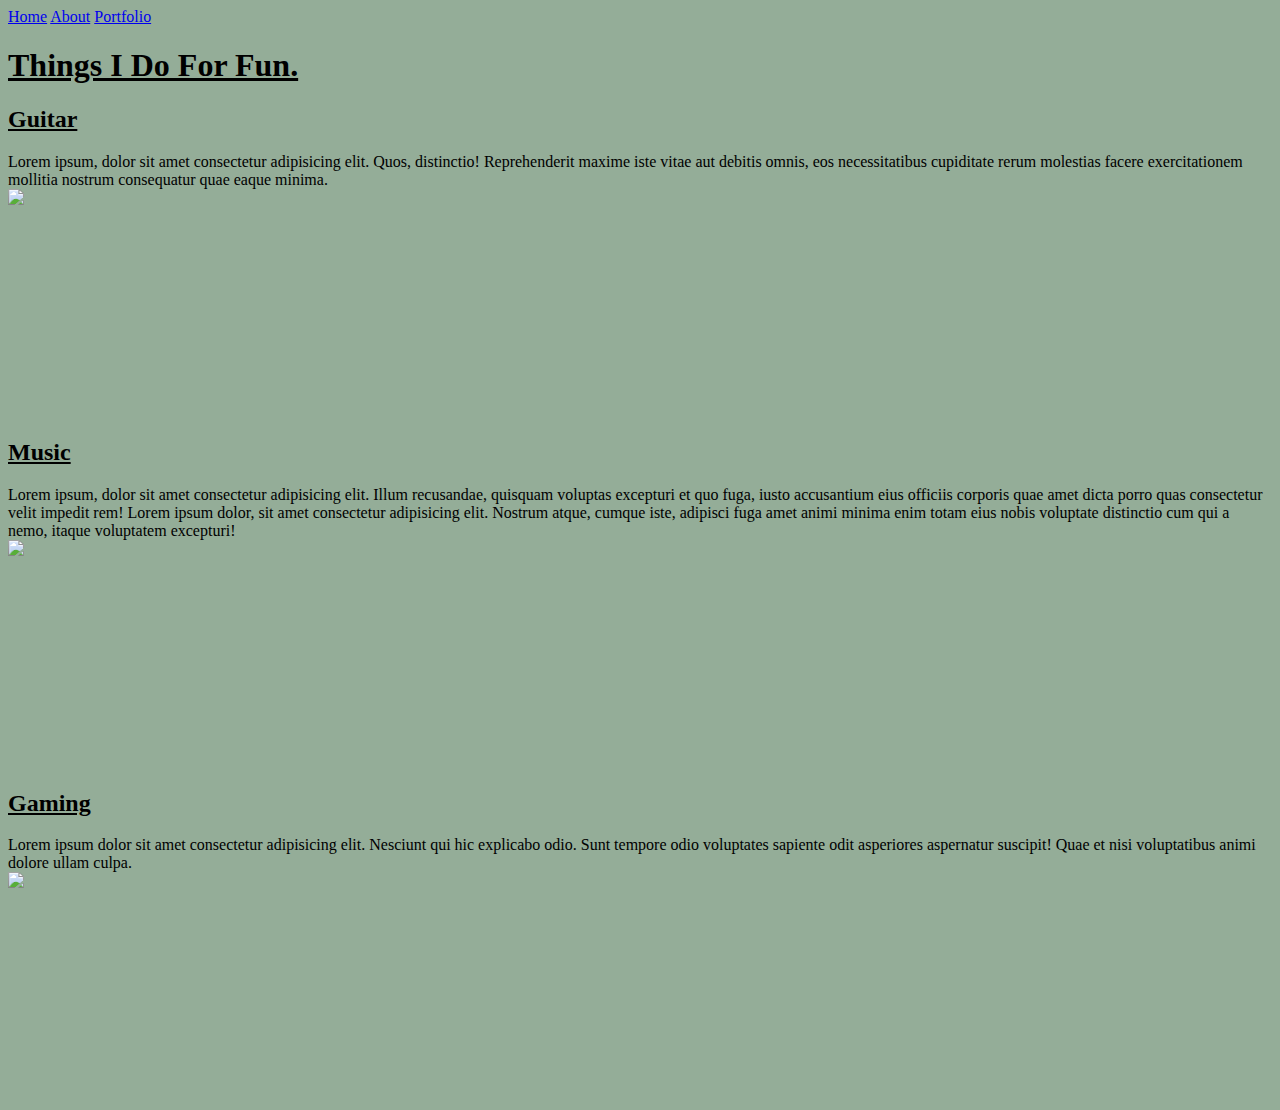
==== about.html @ 8d926427 "fixed issue added new pages" ====
<!DOCTYPE html>
<html lang="en">
<head>

    <meta charset="UTF-8">
    <meta name="viewport" content="width=device-width, initial-scale=1.0">
    <title>About Me</title>
    <style>
        img {
            max-width: 100%;
            max-height: 100%;
        }
        .picture2 {
            width: 220px;
            height: 230px;
        }

        .picture3 {
            width: 220px;
            height: 230px;
        }

        .picture4 {
            width: 320px;
            height: 230px;
        }
    </style>

    <link rel="stylesheet" href="javascript.js" type="text/javascript">
    <link rel="stylesheet" href="style.css">

<header> 
   
    <a class="active" href="#">Home</a>
    <a href="about.html">About</a>
    <a href="portfolio.html">Portfolio</a>

</header>
    <h1>Things I Do For Fun.</h1>

    <h2>Guitar</h2>
Lorem ipsum, dolor sit amet consectetur adipisicing elit. Quos, distinctio! Reprehenderit maxime iste vitae aut debitis omnis, eos necessitatibus cupiditate rerum molestias facere exercitationem mollitia nostrum consequatur quae eaque minima.

<div class="picture2">
<img src="https://rvb-img.reverb.com/image/upload/s--ULu0q9N6--/a_exif,c_limit,e_unsharp_mask:80,f_auto,fl_progressive,g_south,h_620,q_90,w_620/v1436907168/przhy7mi1ikbprdytmjc.jpg">
</div>

<h2>Music</h2>
Lorem ipsum, dolor sit amet consectetur adipisicing elit. Illum recusandae, quisquam voluptas excepturi et quo fuga, iusto accusantium eius officiis corporis quae amet dicta porro quas consectetur velit impedit rem!
Lorem ipsum dolor, sit amet consectetur adipisicing elit. Nostrum atque, cumque iste, adipisci fuga amet animi minima enim totam eius nobis voluptate distinctio cum qui a nemo, itaque voluptatem excepturi!

<div class="picture3">
<img src="https://encrypted-tbn0.gstatic.com/images?q=tbn:ANd9GcSw141eZVZBsgUl-BWcdb4D5CdG6HKpTrVjlQ&usqp=CAU">
</div>

<h2>Gaming</h2>
Lorem ipsum dolor sit amet consectetur adipisicing elit. Nesciunt qui hic explicabo odio. Sunt tempore odio voluptates sapiente odit asperiores aspernatur suscipit! Quae et nisi voluptatibus animi dolore ullam culpa.

<div class="picture4">
    <img src=https://cdn.autonomous.ai/static/upload/images/common/upload/20220822/The-Ultimate-Guide-to-a-Pro-Gaming-Setup-for-2022_4d0adc0aea8.webp>
</div>



</head>
<body>
    
</body>
</html>
---- style.css ----
body {
    background-color: rgb(148, 173, 152);
}
h1 {
    text-decoration: underline;
}
h2 {
    text-decoration: underline;
}
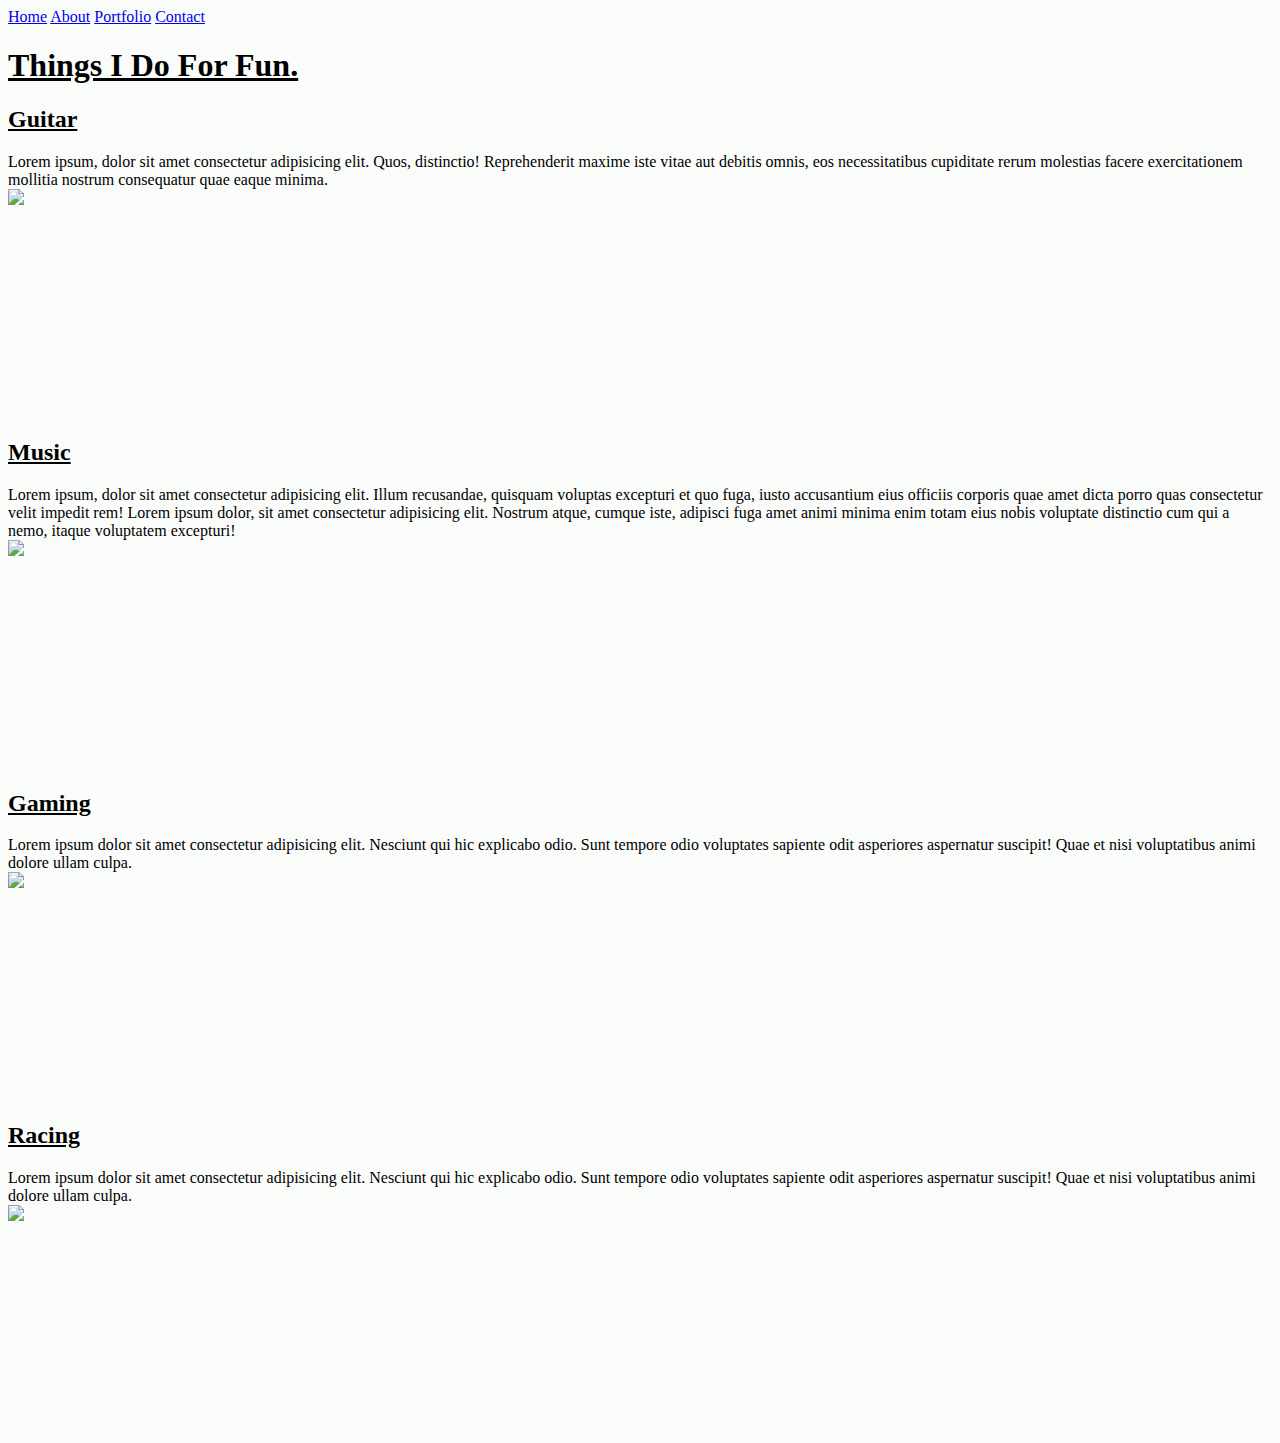
==== commit b97642ac: "fixed 'home' isssue" ====
--- a/about.html
+++ b/about.html
@@ -24,6 +24,10 @@
             width: 320px;
             height: 230px;
         }
+        .picture5 {
+            width:320px;
+            height: 230px;
+        }
     </style>
 
     <link rel="stylesheet" href="javascript.js" type="text/javascript">
@@ -31,9 +35,11 @@
 
 <header> 
    
-    <a class="active" href="#">Home</a>
+    <a class="active" href="home.html">Home</a>
     <a href="about.html">About</a>
     <a href="portfolio.html">Portfolio</a>
+    <a href="contact.html">Contact</a>
+   
 
 </header>
     <h1>Things I Do For Fun.</h1>
@@ -60,7 +66,12 @@
     <img src=https://cdn.autonomous.ai/static/upload/images/common/upload/20220822/The-Ultimate-Guide-to-a-Pro-Gaming-Setup-for-2022_4d0adc0aea8.webp>
 </div>
 
+<h2>Racing</h2>
+Lorem ipsum dolor sit amet consectetur adipisicing elit. Nesciunt qui hic explicabo odio. Sunt tempore odio voluptates sapiente odit asperiores aspernatur suscipit! Quae et nisi voluptatibus animi dolore ullam culpa.
 
+<div class="picture5">
+    <img src=https://www.civicx.com/forum/attachments/upload_2018-4-1_16-42-3-jpeg.90246/>
+</div>
 
 </head>
 <body>
--- a/style.css
+++ b/style.css
@@ -1,5 +1,5 @@
 body {
-    background-color: rgb(148, 173, 152);
+    background-color: rgb(250, 252, 250);
 }
 h1 {
     text-decoration: underline;
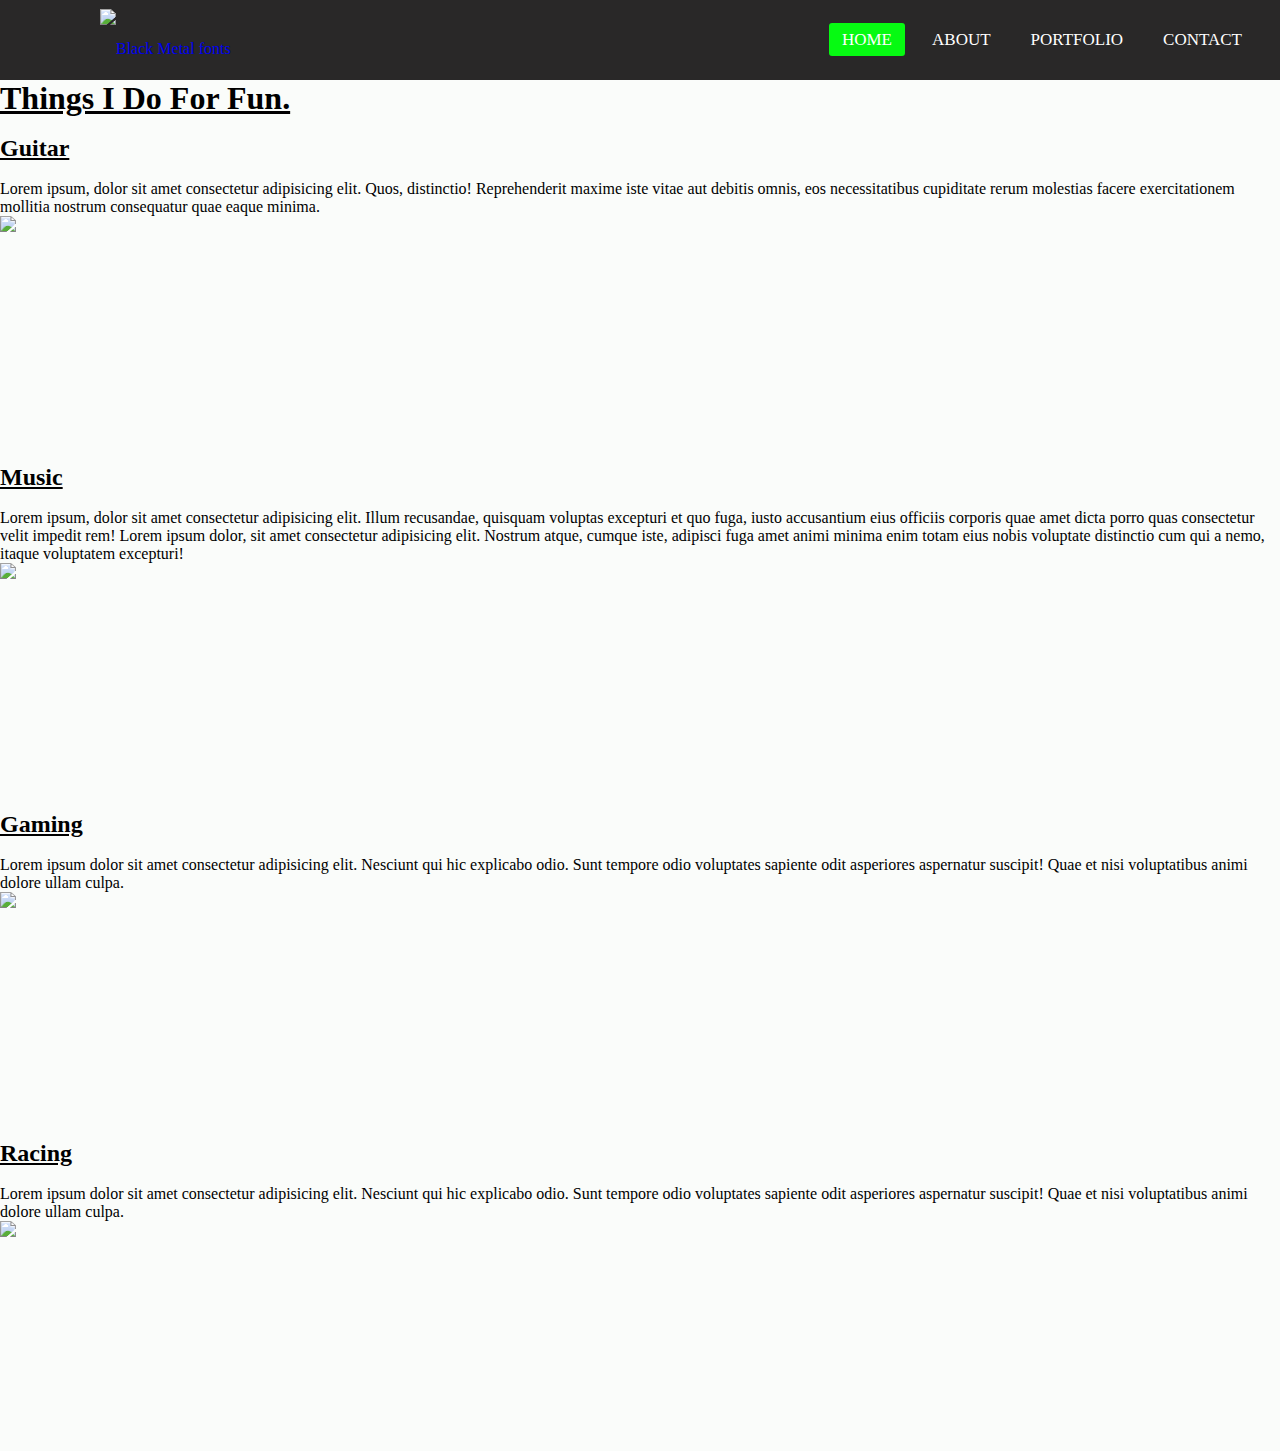
==== commit 78565223: "responsive header plus icon" ====
--- a/about.html
+++ b/about.html
@@ -4,6 +4,7 @@
 
     <meta charset="UTF-8">
     <meta name="viewport" content="width=device-width, initial-scale=1.0">
+    <link rel="stylesheet" href="https://cdnjs.cloudflare.com/ajax/libs/font-awesome/6.5.1/css/all.min.css" integrity="sha512-DTOQO9RWCH3ppGqcWaEA1BIZOC6xxalwEsw9c2QQeAIftl+Vegovlnee1c9QX4TctnWMn13TZye+giMm8e2LwA==" crossorigin="anonymous" referrerpolicy="no-referrer" />
     <title>About Me</title>
     <style>
         img {
@@ -35,38 +36,53 @@
 
 <header> 
    
-    <a class="active" href="home.html">Home</a>
-    <a href="about.html">About</a>
-    <a href="portfolio.html">Portfolio</a>
-    <a href="contact.html">Contact</a>
+    <nav>
+           
+            
+    </label>
+        <label class="logo">
+            <a href="home.html"><img src="https://see.fontimg.com/api/renderfont4/1GKoM/eyJyIjoiZnMiLCJoIjo2NSwidyI6MTAwMCwiZnMiOjY1LCJmZ2MiOiIjRjdGRkY1IiwiYmdjIjoiIzA4MDQwNCIsInQiOjF9/SmVyZW15IEJhdW1pbGxlcg/azarox.png" alt="Black Metal fonts"></a></a></label>
+
+            <i class="fa-solid fa-record-vinyl icon"></i>
+    <ul>
+        <li><a class="active" href="home.html">Home</a></li>
+        <li><a href="about.html">About</a></li>
+        <li><a href="portfolio.html">Portfolio</a></li>
+        <li><a href="contact.html">Contact</a></li>
+    </ul>
+
+</nav>
    
 
 </header>
     <h1>Things I Do For Fun.</h1>
-
+    <br>
     <h2>Guitar</h2>
+    <br>
 Lorem ipsum, dolor sit amet consectetur adipisicing elit. Quos, distinctio! Reprehenderit maxime iste vitae aut debitis omnis, eos necessitatibus cupiditate rerum molestias facere exercitationem mollitia nostrum consequatur quae eaque minima.
-
 <div class="picture2">
 <img src="https://rvb-img.reverb.com/image/upload/s--ULu0q9N6--/a_exif,c_limit,e_unsharp_mask:80,f_auto,fl_progressive,g_south,h_620,q_90,w_620/v1436907168/przhy7mi1ikbprdytmjc.jpg">
 </div>
-
+<br>
 <h2>Music</h2>
+<br>
 Lorem ipsum, dolor sit amet consectetur adipisicing elit. Illum recusandae, quisquam voluptas excepturi et quo fuga, iusto accusantium eius officiis corporis quae amet dicta porro quas consectetur velit impedit rem!
 Lorem ipsum dolor, sit amet consectetur adipisicing elit. Nostrum atque, cumque iste, adipisci fuga amet animi minima enim totam eius nobis voluptate distinctio cum qui a nemo, itaque voluptatem excepturi!
 
 <div class="picture3">
 <img src="https://encrypted-tbn0.gstatic.com/images?q=tbn:ANd9GcSw141eZVZBsgUl-BWcdb4D5CdG6HKpTrVjlQ&usqp=CAU">
 </div>
-
+<br>
 <h2>Gaming</h2>
+<br>
 Lorem ipsum dolor sit amet consectetur adipisicing elit. Nesciunt qui hic explicabo odio. Sunt tempore odio voluptates sapiente odit asperiores aspernatur suscipit! Quae et nisi voluptatibus animi dolore ullam culpa.
 
 <div class="picture4">
     <img src=https://cdn.autonomous.ai/static/upload/images/common/upload/20220822/The-Ultimate-Guide-to-a-Pro-Gaming-Setup-for-2022_4d0adc0aea8.webp>
 </div>
-
+<br>
 <h2>Racing</h2>
+<br>
 Lorem ipsum dolor sit amet consectetur adipisicing elit. Nesciunt qui hic explicabo odio. Sunt tempore odio voluptates sapiente odit asperiores aspernatur suscipit! Quae et nisi voluptatibus animi dolore ullam culpa.
 
 <div class="picture5">
--- a/style.css
+++ b/style.css
@@ -8,3 +8,83 @@
     text-decoration: underline;
 }
     
+*{
+    padding:0;
+    margin:0;
+    text-decoration: none;
+    list-style: none;
+    box-sizing: border-box;
+}
+
+head{
+    font-family: montserrat;
+}
+nav{
+    background-color: rgb(41, 40, 40);
+    height: 80px;
+    width: 100%;
+}
+label.logo{
+    line-height: 80px;
+    padding: 0 100px;
+}
+nav ul{
+    float:right;
+    Margin-right: 20px;
+}
+nav ul li{
+    display:inline-block;
+    line-height: 80px;
+    margin: 0 5px;
+}
+nav ul li a{
+    color:white;
+    font-size: 17px;
+    padding: 7px 13px;
+    border-radius: 3px;
+    text-transform: uppercase;
+}
+a.active,a:hover{
+    background: #06fa12;
+    transition: .5s;
+}
+@media (max-width: 952px) {
+    label.logo{
+        font-size: 30px;
+        padding-left: 50px;
+    }
+    nav ul li a{
+        font-size: 16px;
+    }
+}
+@media (max-width: 858px){
+ ul{
+    position:fixed;
+    width: 100%;
+    height: 100vh;
+    top: 80px;
+    left: -100%;
+    text-align: center;
+    transition: all .5s;
+}
+
+nav ul li{
+    display:block;
+    margin: 50px 0;
+    line-height: 30px;
+    }
+nav ul li a{
+    font-size: 20px;
+    }
+a:hover,a.active{
+    background: none;
+
+}
+
+}
+
+.icon{
+    color: rgb(125, 136, 146);
+    font-size: 60px;
+    
+}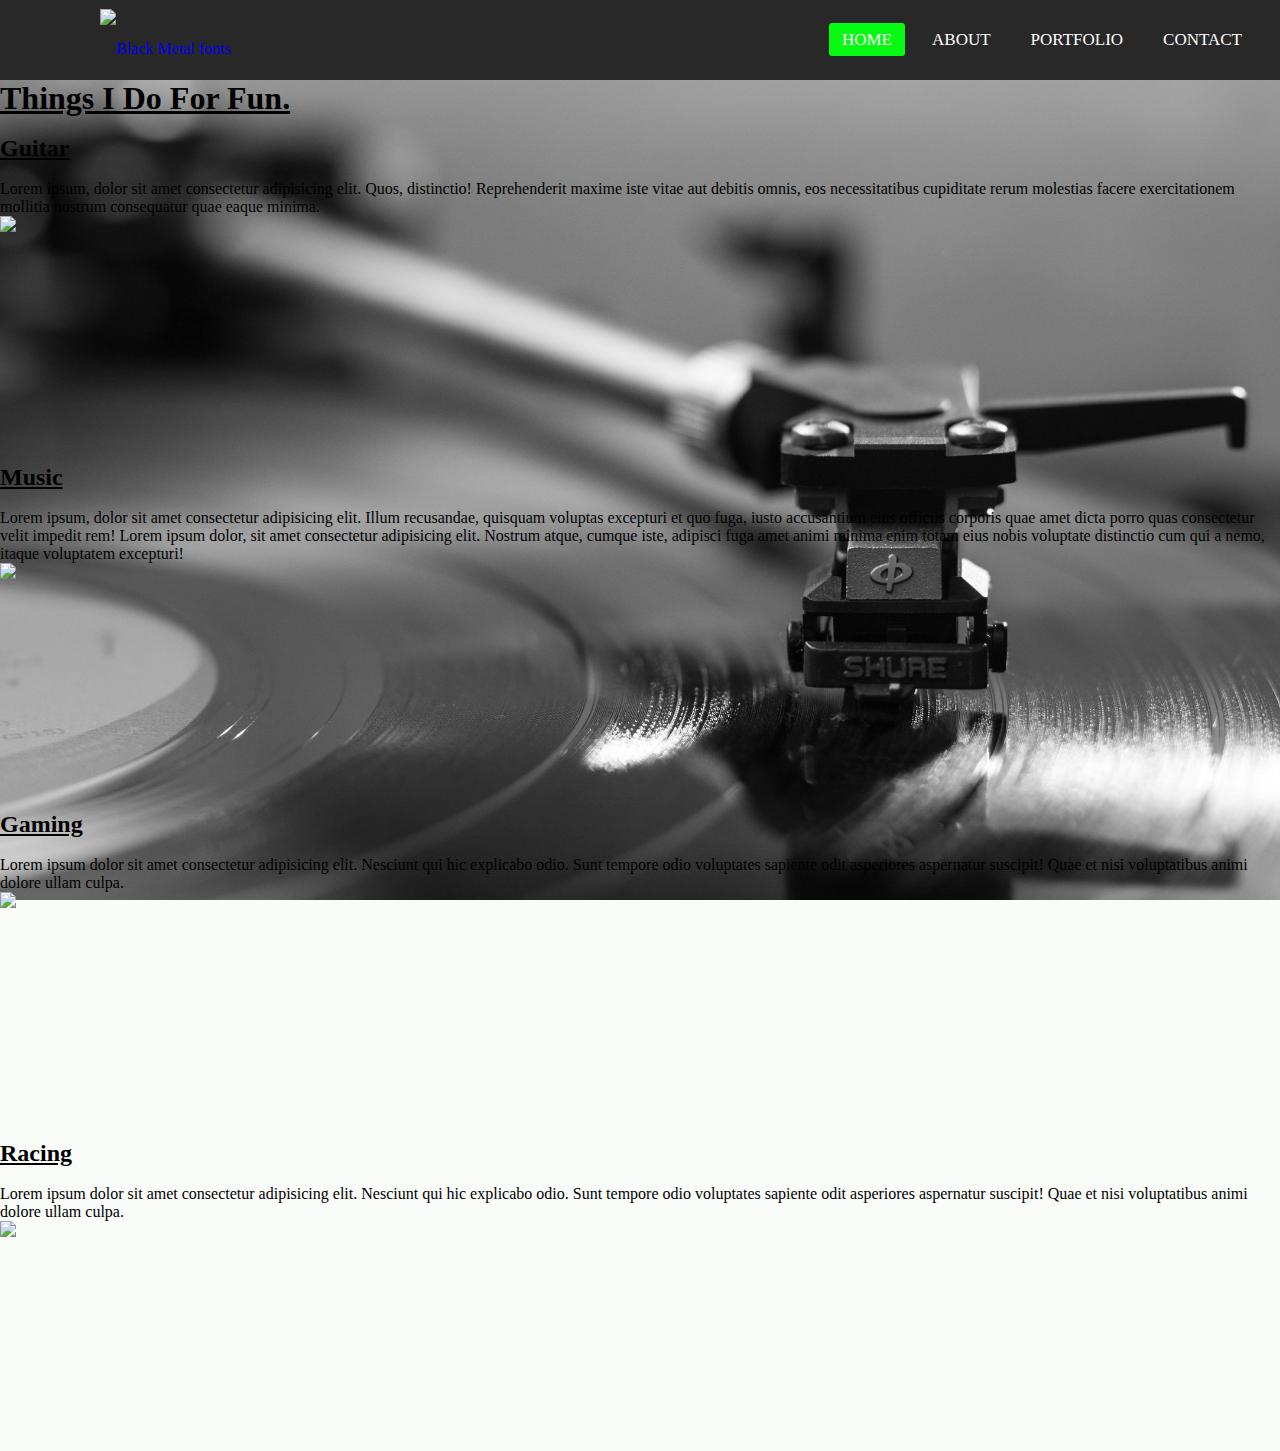
==== commit 409c630f: "background added. contact info page added. js script info added" ====
--- a/about.html
+++ b/about.html
@@ -5,7 +5,7 @@
     <meta charset="UTF-8">
     <meta name="viewport" content="width=device-width, initial-scale=1.0">
     <link rel="stylesheet" href="https://cdnjs.cloudflare.com/ajax/libs/font-awesome/6.5.1/css/all.min.css" integrity="sha512-DTOQO9RWCH3ppGqcWaEA1BIZOC6xxalwEsw9c2QQeAIftl+Vegovlnee1c9QX4TctnWMn13TZye+giMm8e2LwA==" crossorigin="anonymous" referrerpolicy="no-referrer" />
-    <title>About Me</title>
+    <title>my-website</title>
     <style>
         img {
             max-width: 100%;
--- a/style.css
+++ b/style.css
@@ -1,5 +1,12 @@
 body {
     background-color: rgb(250, 252, 250);
+    background-image: url(record.jpg);
+    background-repeat: no-repeat;
+    background-position: center;
+    background-attachment: fixed;
+    background-size: cover;
+
+
 }
 h1 {
     text-decoration: underline;
@@ -78,13 +85,20 @@
     }
 a:hover,a.active{
     background: none;
-
 }
-
 }
 
 .icon{
     color: rgb(125, 136, 146);
     font-size: 60px;
-    
-}+}
+article {
+    border: 13px solid black;
+    padding: 2rem; 
+    margin: 1rem;
+    border-radius: 1%;
+    text-align: center;
+    border-style: groove;
+}
+
+
